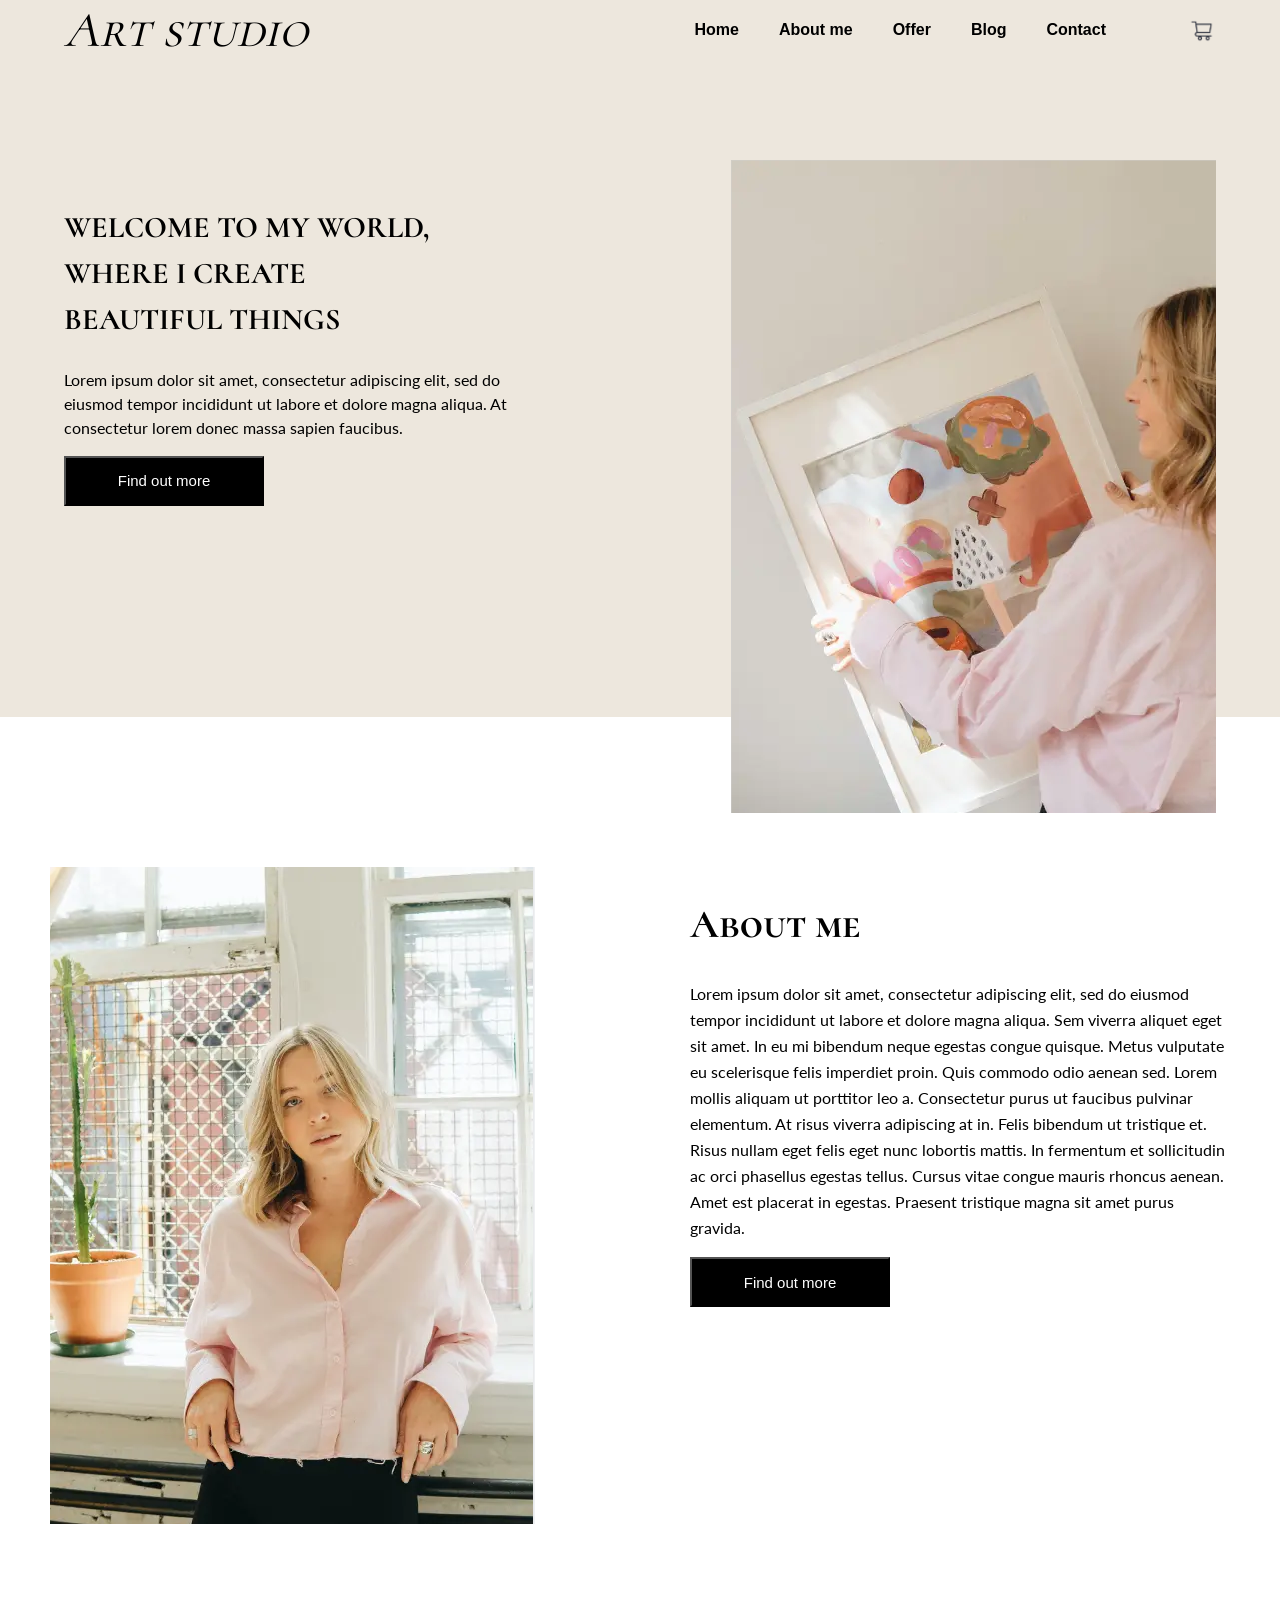
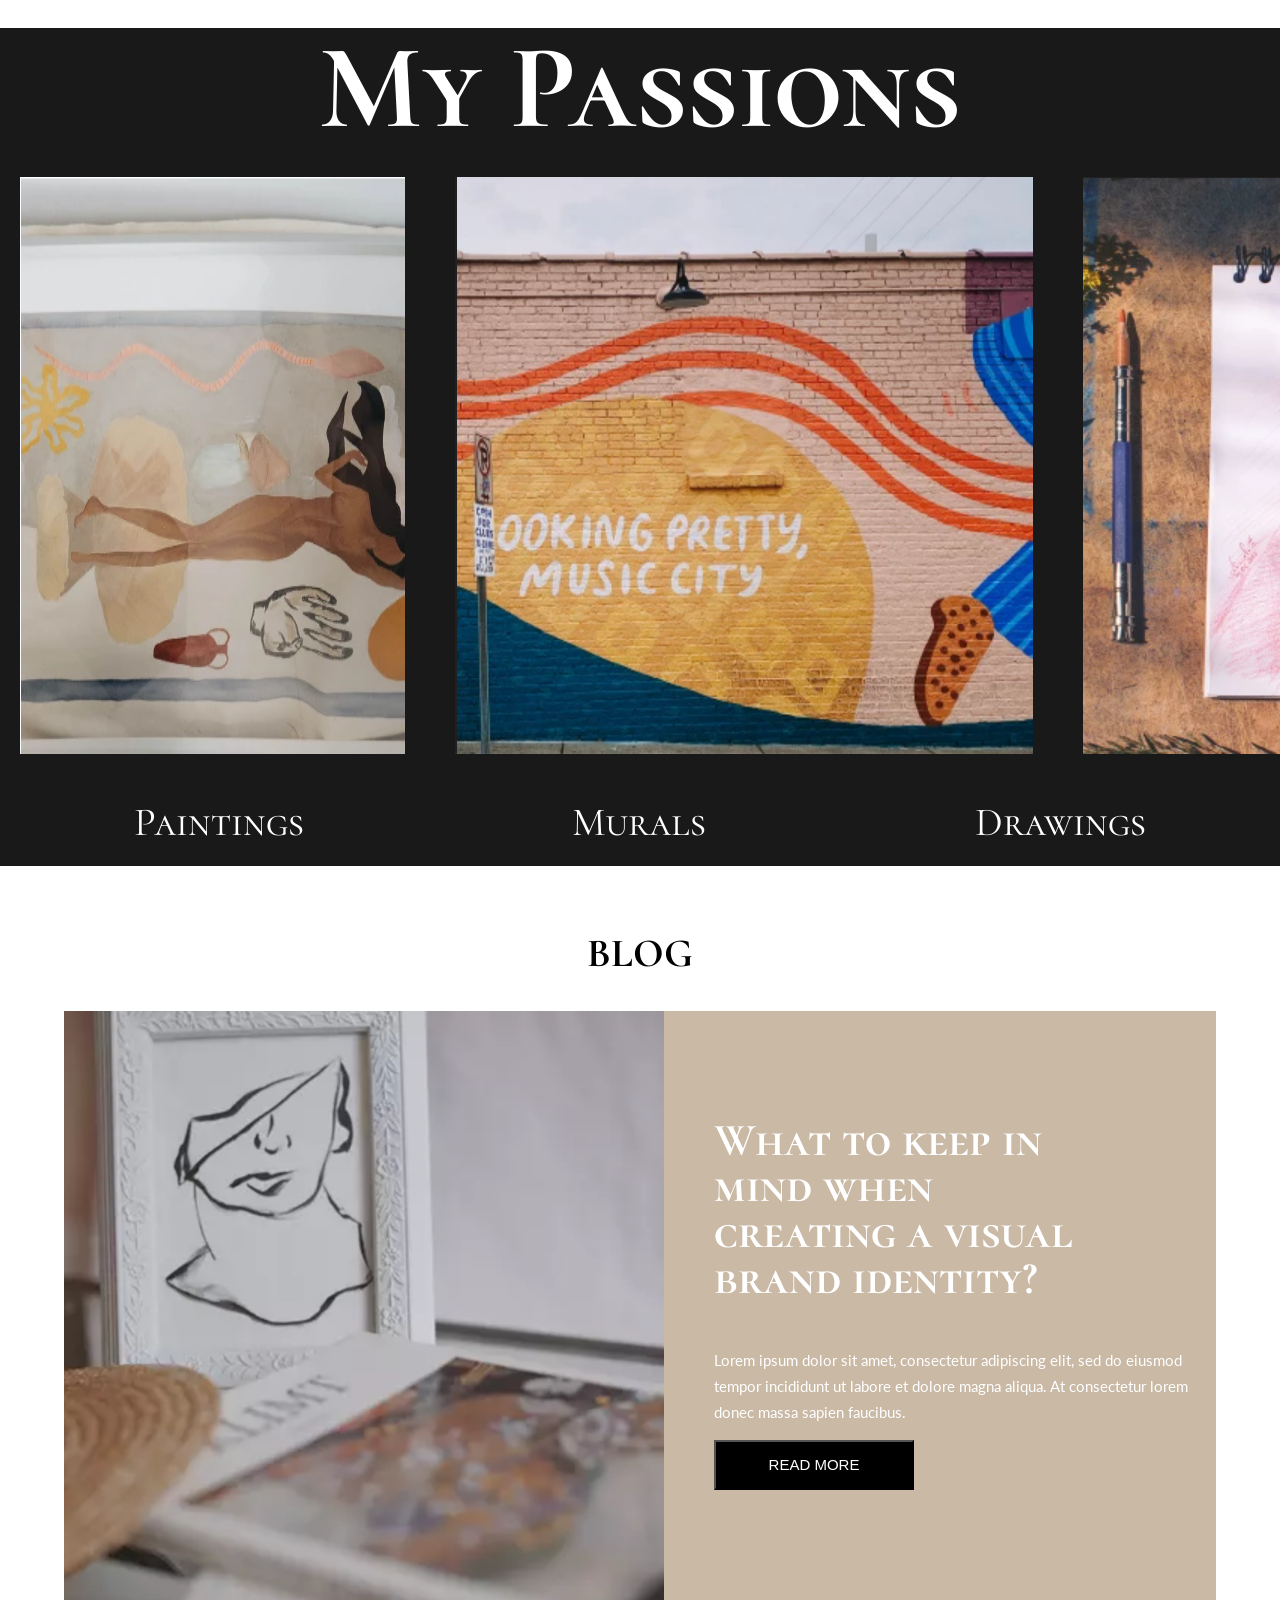
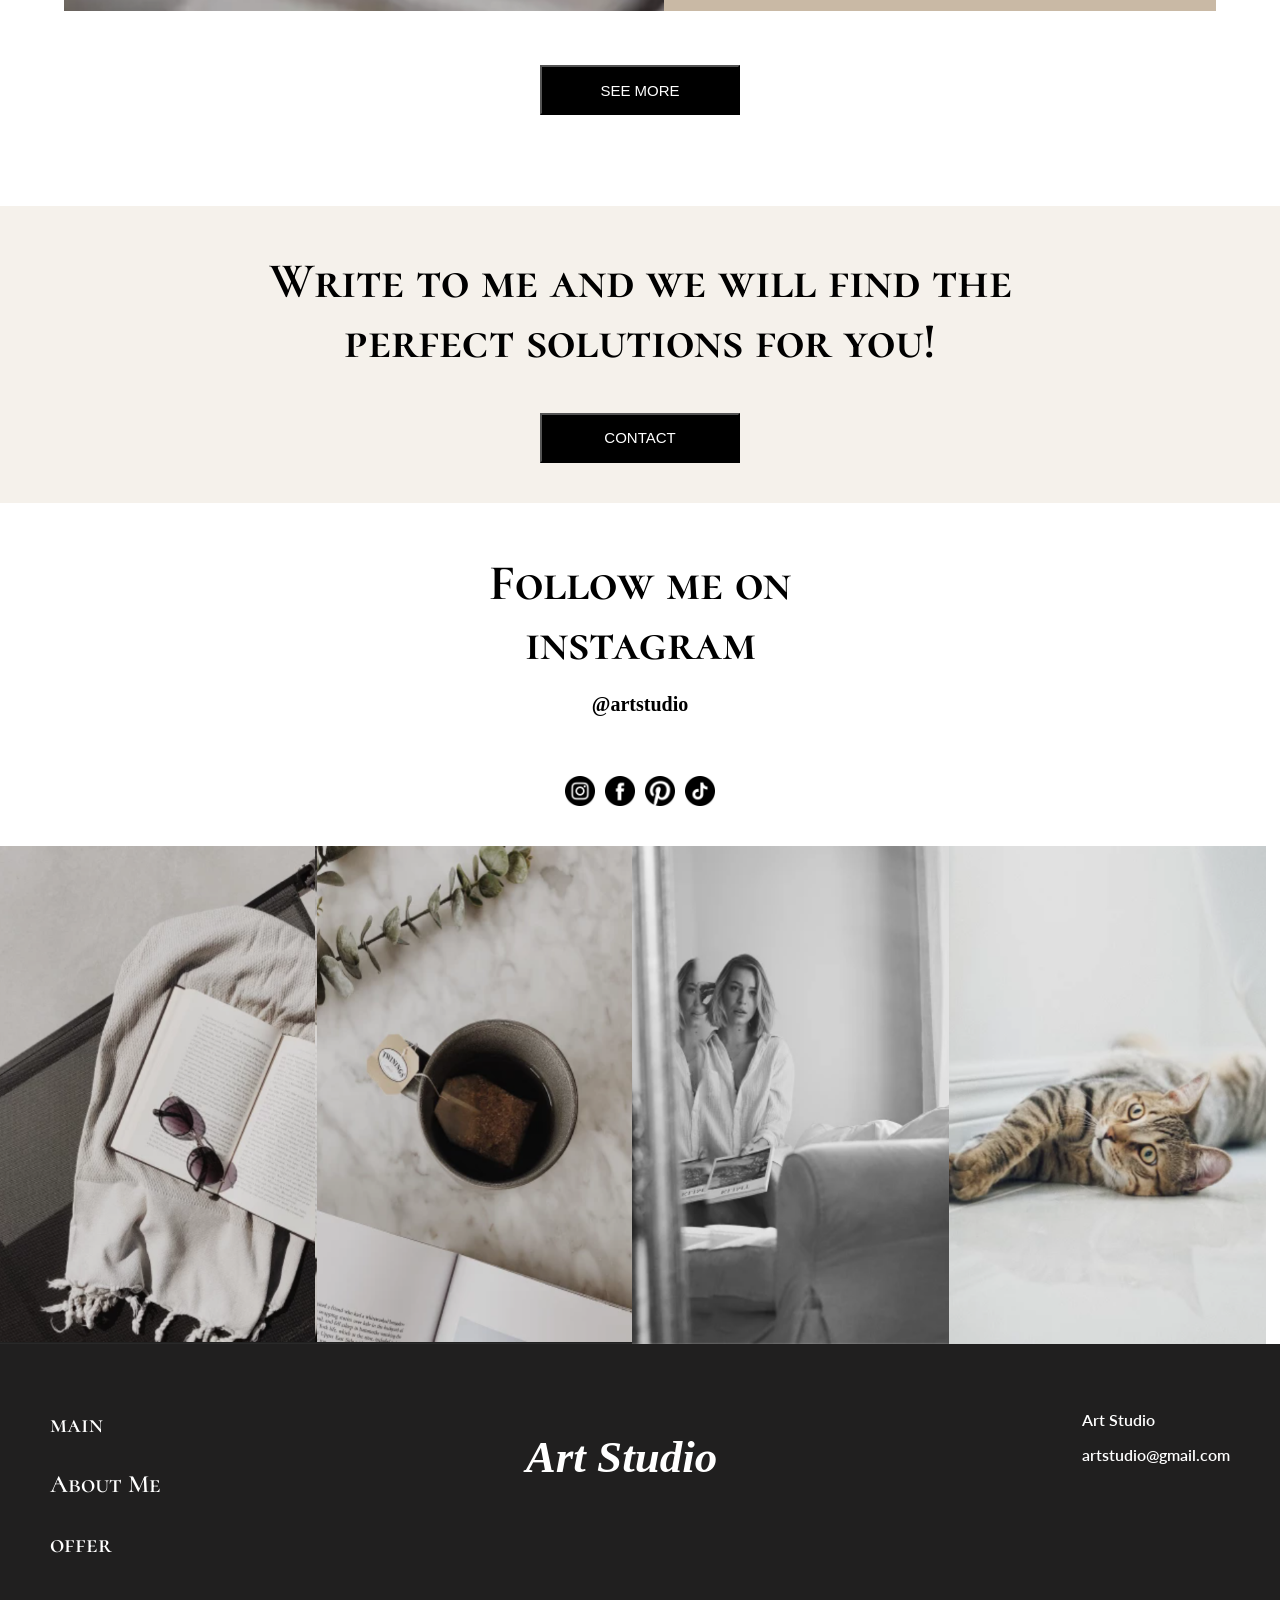
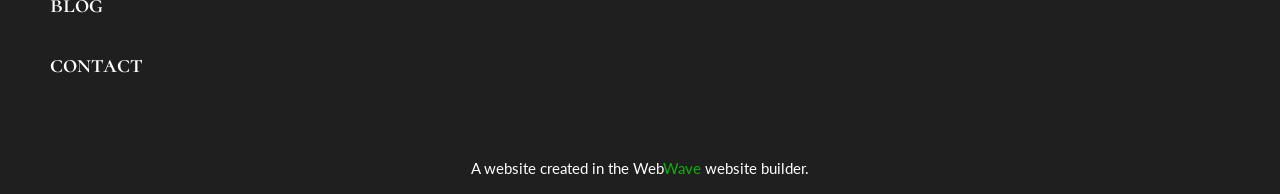
==== index.html @ 412e18c3 "first commit" ====
<!DOCTYPE html>
<html lang="en">
    <head>
        <meta charset="UTF-8">
        <meta name="viewport" content="width=device-width, initial-scale=1.0">
        <link rel="stylesheet" href="./style.css">
        <link rel="preconnect" href="https://fonts.googleapis.com">
        <link rel="preconnect" href="https://fonts.gstatic.com" crossorigin>
        <link href="https://fonts.googleapis.com/css2?family=Cormorant+SC:wght@300;400;500;600;700&family=Lato:ital,wght@0,100;0,300;0,400;0,700;0,900;1,100;1,300;1,400;1,700;1,900&family=Libre+Baskerville:ital,wght@0,400..700;1,400..700&family=Roboto:ital,wght@0,100..900;1,100..900&family=Story+Script&display=swap" rel="stylesheet">
        <link rel="preconnect" href="https://fonts.googleapis.com">
        <title>ArtStudio.com</title>
        
    </head>
    <body>
        <nav>
                    <section>
            <div class="heading">
                <div class="art">Art studio</div>
                <div class="nav-section">
                    <a href="index.html">Home</a>
                    <a href="aboutMe.html">About me</a>
                    <a href="offer.html">Offer</a>
                    <a href="blog.html">Blog</a>
                    <a href="contact.html">Contact</a>
                    <img src="images/cart-icon.png" alt="cart">
                </div>
            </div>
        </section>

        <section class="introduction">
            <div class="intro-heading">
                <h2>Welcome to my world,
                where I create <br>
                beautiful things</h2>
                <p>Lorem ipsum dolor sit amet, consectetur adipiscing elit, sed do
                eiusmod tempor incididunt ut labore et dolore magna aliqua. At
                consectetur lorem donec massa sapien faucibus.</p>
                <button>Find out more</button>
            </div>
            <div class="intro-image">
                <img src="images/Screenshot 2026-03-12 162357.png" alt="">
            </div>
        </section>
        </nav>
        
        <section class="about-session">
            <div class="aboutMe">
                <img src="images/paint-woman-two.png" alt="paint-woman-two">
            </div>
            <div class="aboutMe">
                <h2>About me</h2>
                <p>
                    Lorem ipsum dolor sit amet, consectetur adipiscing elit, sed do eiusmod tempor incididunt ut labore et dolore magna aliqua. Sem viverra aliquet eget sit amet. In eu mi bibendum neque egestas congue quisque. Metus vulputate eu scelerisque felis imperdiet proin. Quis commodo odio aenean sed. Lorem mollis aliquam ut porttitor leo a. Consectetur purus ut faucibus pulvinar elementum. At risus viverra adipiscing at in. Felis bibendum ut tristique et. Risus nullam eget felis eget nunc lobortis mattis. In fermentum et sollicitudin ac orci phasellus egestas tellus. Cursus vitae congue mauris rhoncus aenean. 
                    Amet est placerat in egestas. Praesent tristique magna sit amet purus gravida.
                </p>
                <button>Find out more</button>
            </div>
        </section>

        <section class="myPassion">
            <div class="thePassion">
                <h2>My Passions</h2>
            </div>
            <div class="theImages">
                <img src="images/Painting.png" alt="Painting">
                <img src="images/murales.png" alt="Murales">
                <img src="images/drawings.png" alt="Drawings">
            </div>
            <div class="theNames">
                <p>Paintings</p>
                <p>Murals</p>
                <p>Drawings</p>
            </div>
        </section>
        
        <section class="blog">
            <h2>BLOG</h2>
            <div class="blog-sec">
                
                <div>
                    <img src="images/blogImg.png" alt="Blog images">
                </div>

                <div class="blog-text">
                    <h3>
                        What to keep in <br>mind when <br>
                        creating a visual <br> brand identity?
                    </h3>

                    <p>
                        Lorem ipsum dolor sit amet, consectetur adipiscing elit, sed do eiusmod tempor incididunt ut labore et dolore magna aliqua. 
                        At consectetur lorem donec massa sapien faucibus.
                    </p>

                    <button>READ MORE</button>
                </div>
            </div>

            <button id="btn">SEE MORE</button>
        </section>


        <section class="contact">
            <div class="contact-text">
                <h2>
                    Write to me and we will
                     find the <br> perfect solutions for you!
                </h2>
                <button>CONTACT</button>
            </div>
        </section>

        <section class="follow">
            <div class="follow-cont">
                <h3>
                    Follow me on <br> instagram
                </h3>
                <p>
                    @artstudio
                </p>
                <div class="follow-img">
                    <img src="images/instagram.png" alt="Instagram">
                    <img src="images/facebook.png" alt="Facebook">
                    <img src="images/pinterest-round-logo.png" alt="Pinterest">
                    <img src="images/tiktok.png" alt="TikTok">
                </div>
            </div>
        </section>

        <section class="just-img">
            <div class="the-img">
                <img src="images/glass.png" alt="Glasses" id="glass">
                <img src="images/coffee.png" alt="Coffe" id="coffee">
                <img src="images/mirroWoman.png" alt="Mirro woman" id="mirroWoman">
                <img src="images/cat.png" alt="cat" id="cat">
            </div>
        </section>

        <section class="last">
           <div class="last-sec">
                <div class="last-sec-link">
                    <a href="index.html">main</a><br>
                    <a href="aboutMe.html">About Me</a><br>
                    <a href="offer.html">offer</a><br>
                    <a href="blog.html">blog</a><br>
                    <a href="contact.html">contact</a><br>
                </div>

                <div class="art">
                    <h1>Art Studio</h1>
                </div>

                <div class="artStudio">
                    <p>Art Studio</p>
                    <p>artstudio@gmail.com</p>
                </div>
           </div>
            <footer>
                <p>A website created in the Web<span>Wave</span> website builder.</p>
            </footer>
        </section>
    </body>
</html>
---- style.css ----
body{
    margin: 0%;
    
}

nav{
background-color: rgb(237, 231, 221);
}
.heading{
    
    display: flex;
    justify-content: space-between;
    align-items: center;
    width: 90%;
    margin-left: auto;
    margin-right: auto;

}

.heading .art{
    font-size: 50px;
    font-family: "Cormorant SC", serif;
    font-style: italic;
}

.nav-section {
    display: flex;
    gap: 40px;
}

.nav-section a{
    text-decoration: none;
    color: black;
    font-weight: 600;
    font-family: Arial, Helvetica, sans-serif;
    align-content: center;
    
}


.heading img{
    max-width: 30px;
    margin-left: 40px;
}


/*INTRODUCTION SESSION*/

.introduction{
    position: relative;
    top: 100px;
    display: flex;
    width: 90%;
    margin-left: auto;
    margin-right: auto;
    justify-content: space-between;
    gap: 50px;
}

.intro-heading{
    margin-top: 20px;
    max-width: 450px;
    flex-shrink: 0;

}
.intro-heading h2{
    font-family: "Cormorant SC", serif;
    text-transform: uppercase;
    font-size: 30px;
    line-height: 46px;
}

.intro-heading p{
    line-height: 24px;
    font-family: "Lato", sans-serif;
}

button{
    background-color: black;
    color: white;
    height: 50px;
    width: 200px;
    font-size: 15px;
}

button:hover{
    background-color: rgb(38, 36, 36);
}


/*About Session*/
.about-session{
    display: flex;
    background-color: white;
    padding-top: 150px;
    gap: 100px;
    padding-bottom: 100px;
    padding-left: 50px;
    padding-right: 50px;
}

.aboutMe{
    width: 550px;
}

.aboutMe h2{
    font-family: "Cormorant SC", serif;
    font-size: 40px;
}
.aboutMe p{
    font-family: "Lato", sans-serif;
    line-height: 26px;
}

.aboutMe-Img{
    padding-left: 50px;
}

/*MY PASSION SESSION*/

.myPassion{
    background-color: rgb(25, 25, 25);
    color: white;
    margin-top: -100px;
}

.thePassion > h2{
    text-align: center;
    font-family: "Cormorant SC", serif;
    font-size: 120px;
    line-height: 120px;
}

.theImages{
    display: inline-flex;
    gap: 10px;
    margin-top: -70px;
}


.theImages > img{
    width: 100%;
    padding-left: 20px;
    padding-right: 20px;
}

.theNames{
    display: flex;
    font-family: "Cormorant SC", serif;
    justify-content: space-around;
    font-size: 40px;
}

.theNames > p{
    align-items: space-around;
}

/*BLOG SESSION*/

.blog{
    background-color: white;
    margin-top: -20px;
    padding-top: 30px;
    padding-bottom: 50px;
}

.blog > h2{
    font-family: "Cormorant SC", serif;
    font-size: 40px;
    text-align: center;
}

.blog-sec{
    display: flex;
    justify-content: space-between;
    width: 90%;
    margin-left: auto;
    margin-right: auto;
}

.blog-sec img{
    height: 600px;
    width: 600px;

}

.blog-text{
    background-color: rgb(201, 185, 165);
    color: white;
    padding-left: 50px;
    padding-top: 60px;
    height:540px;
}

.blog-text h3{
    font-size: 46px;
    font-family: "Cormorant SC", serif;
    line-height: 46px;
}

.blog-text p{
    font-family:"Lato", sans-serif ;
    font-size: 15px;
    line-height: 26px;
}
#btn{
    display: flex;
    justify-content: center;
margin-left: auto;
margin-right: auto;
margin-top: 50px;
padding-top: 15px;
}

/*CONTACT*/

.contact{
   background-color:  rgb(245, 241, 235);
   text-align: center;
}

.contact-text > h2{
    padding-top: 45px;
    
    font-family: "Cormorant SC", serif;
    font-size: 50px;
}

.contact-text button{
margin-bottom: 40px;
}

/*FOLLOW SESSION*/

.follow{
text-align: center;
}

.follow-cont h3{
    font-size: 50px;
    font-family: "Cormorant SC", serif;
    margin-bottom: 10px;
}

.follow-cont p{
    font-size: 20px;
    font-weight: 600;
    margin-bottom: 60px;
}
.follow-img{
display: flex;
justify-content: center;
gap: 10px;
}

.follow-img > img{
    width: 30px;
    padding-bottom: 40px;
}

/*IMAGE PREVIEW*/

.just-img{
    display: flex;
    overflow: hidden;
}

.the-img > img{
    width: 317px;
    height: 500px;
    margin: -2px;
    overflow: hidden;
    transition: 1s;
}

#glass:hover  {
    transform:scale(1.05);
    overflow: hidden;
}

 #coffee:hover {
    transform:scale(1.05);
    overflow: hidden;
}

#mirroWoman:hover  {
    transform:scale(1.05);
    overflow: hidden;
}

#cat:hover  {
    transform:scale(1.05);
    overflow: hidden;
}

/*LAST SESSION*/

.last{
    margin-top: -2px;
    background-color: rgb(32, 31, 31);
    color: white;
    height: 400px;
    padding-top: 50px;
    width: 100%;
}

.last-sec{
    display: flex;
    justify-content: space-between;
    padding-left: 50px;
    padding-right: 50px;
}

.last-sec-link > a{
    text-decoration: none;
    color: white;
    font-family: "Cormorant SC", serif;
    line-height: 60px;
    font-size: 25px;
    font-weight: 600;

}

.art{
    font-style: italic;
    font-size: 30px;
}

.artStudio >  p{
    font-family: "Lato", sans-serif;
    font-weight: 600;
}

footer{
    margin-top: 50px;
    font-family: "Lato", sans-serif;
    display: flex;
    justify-content: center;
    font-size: 15px;
    margin-bottom: 10px;
}

span{
    color: rgb(5, 180, 5);
}
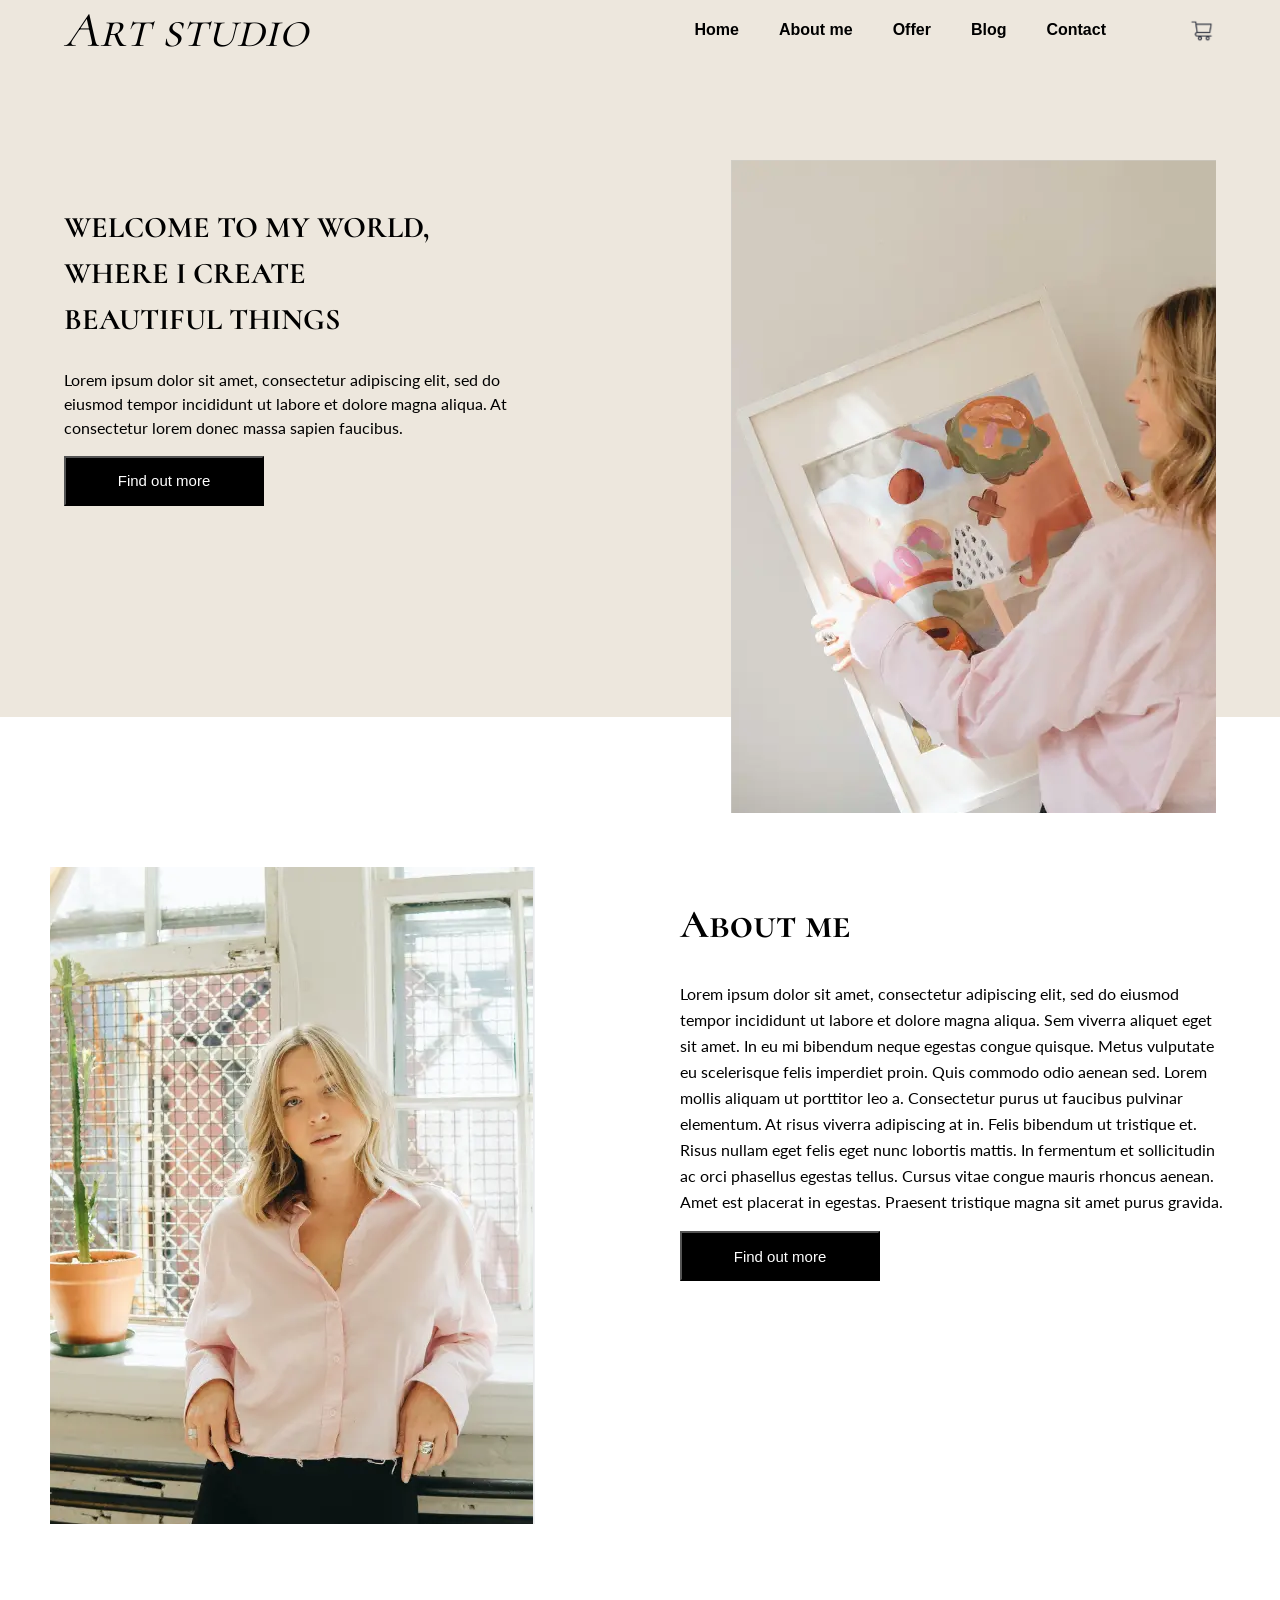
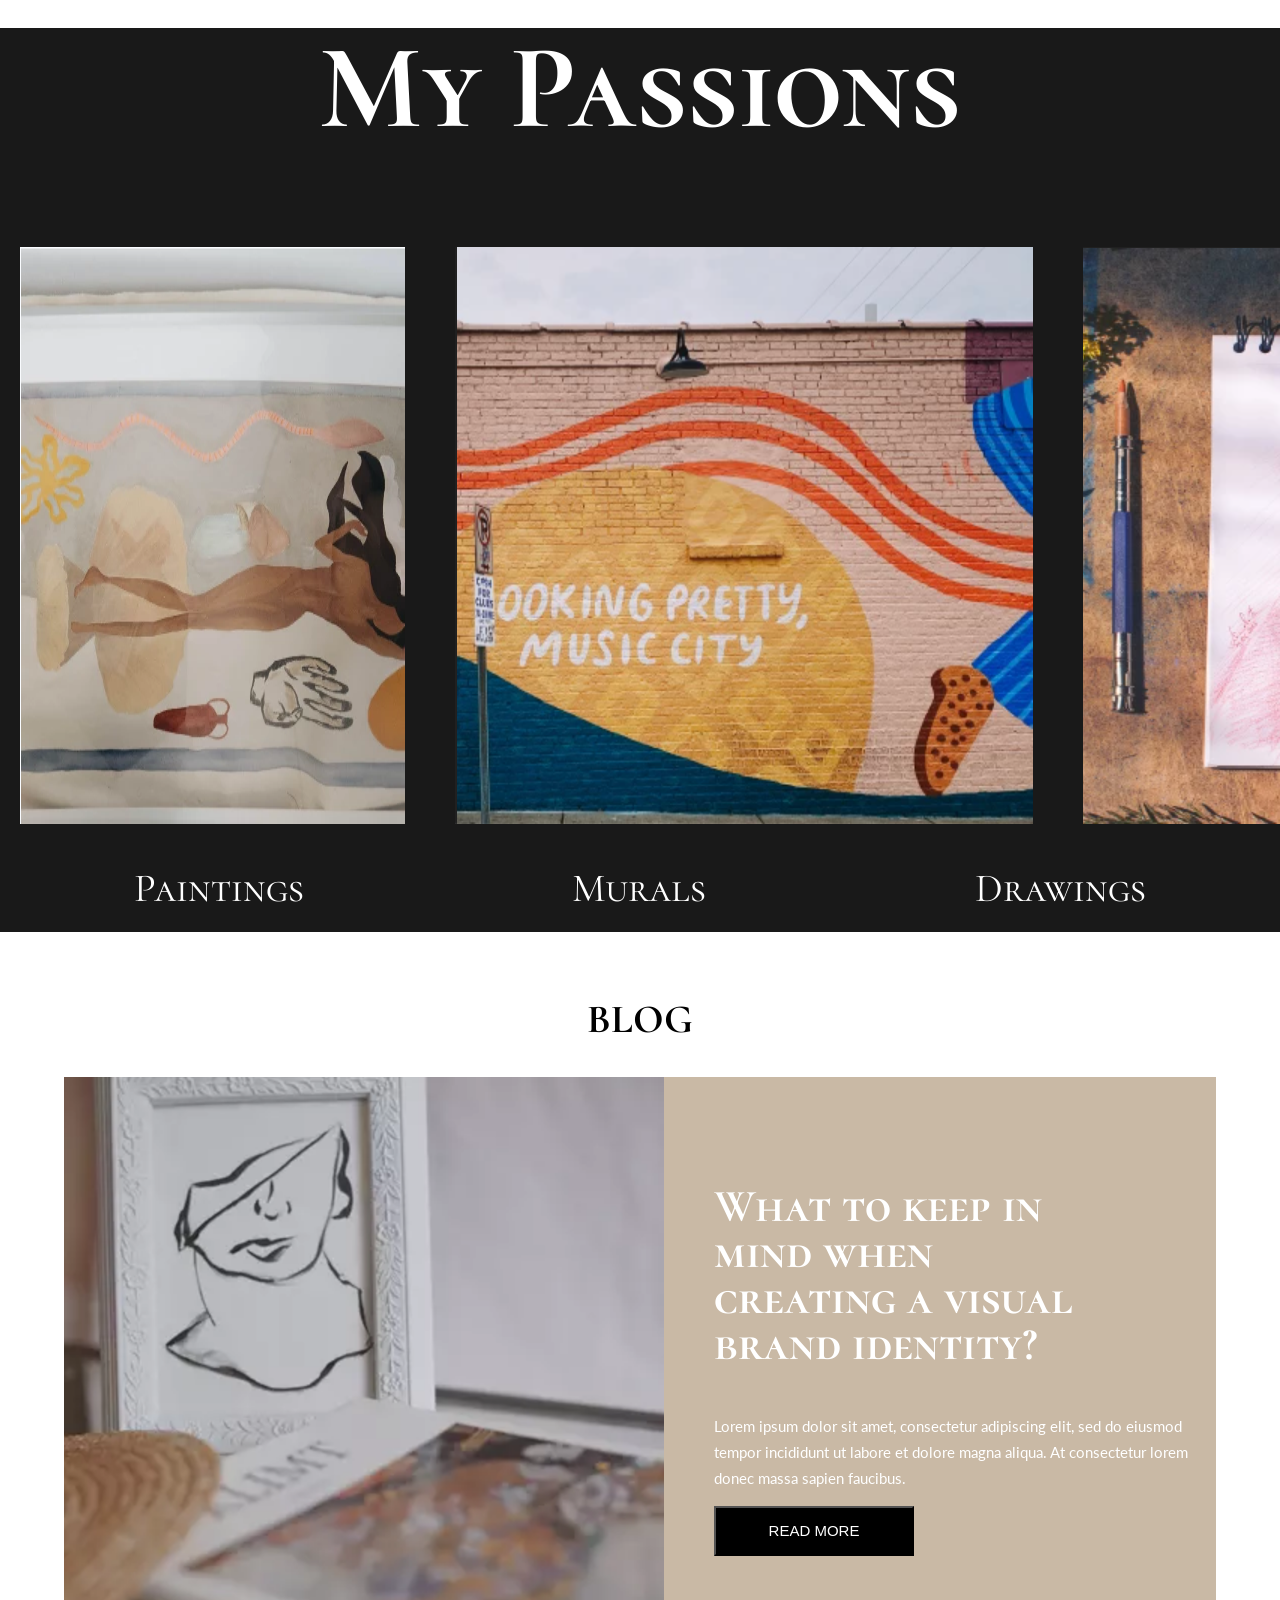
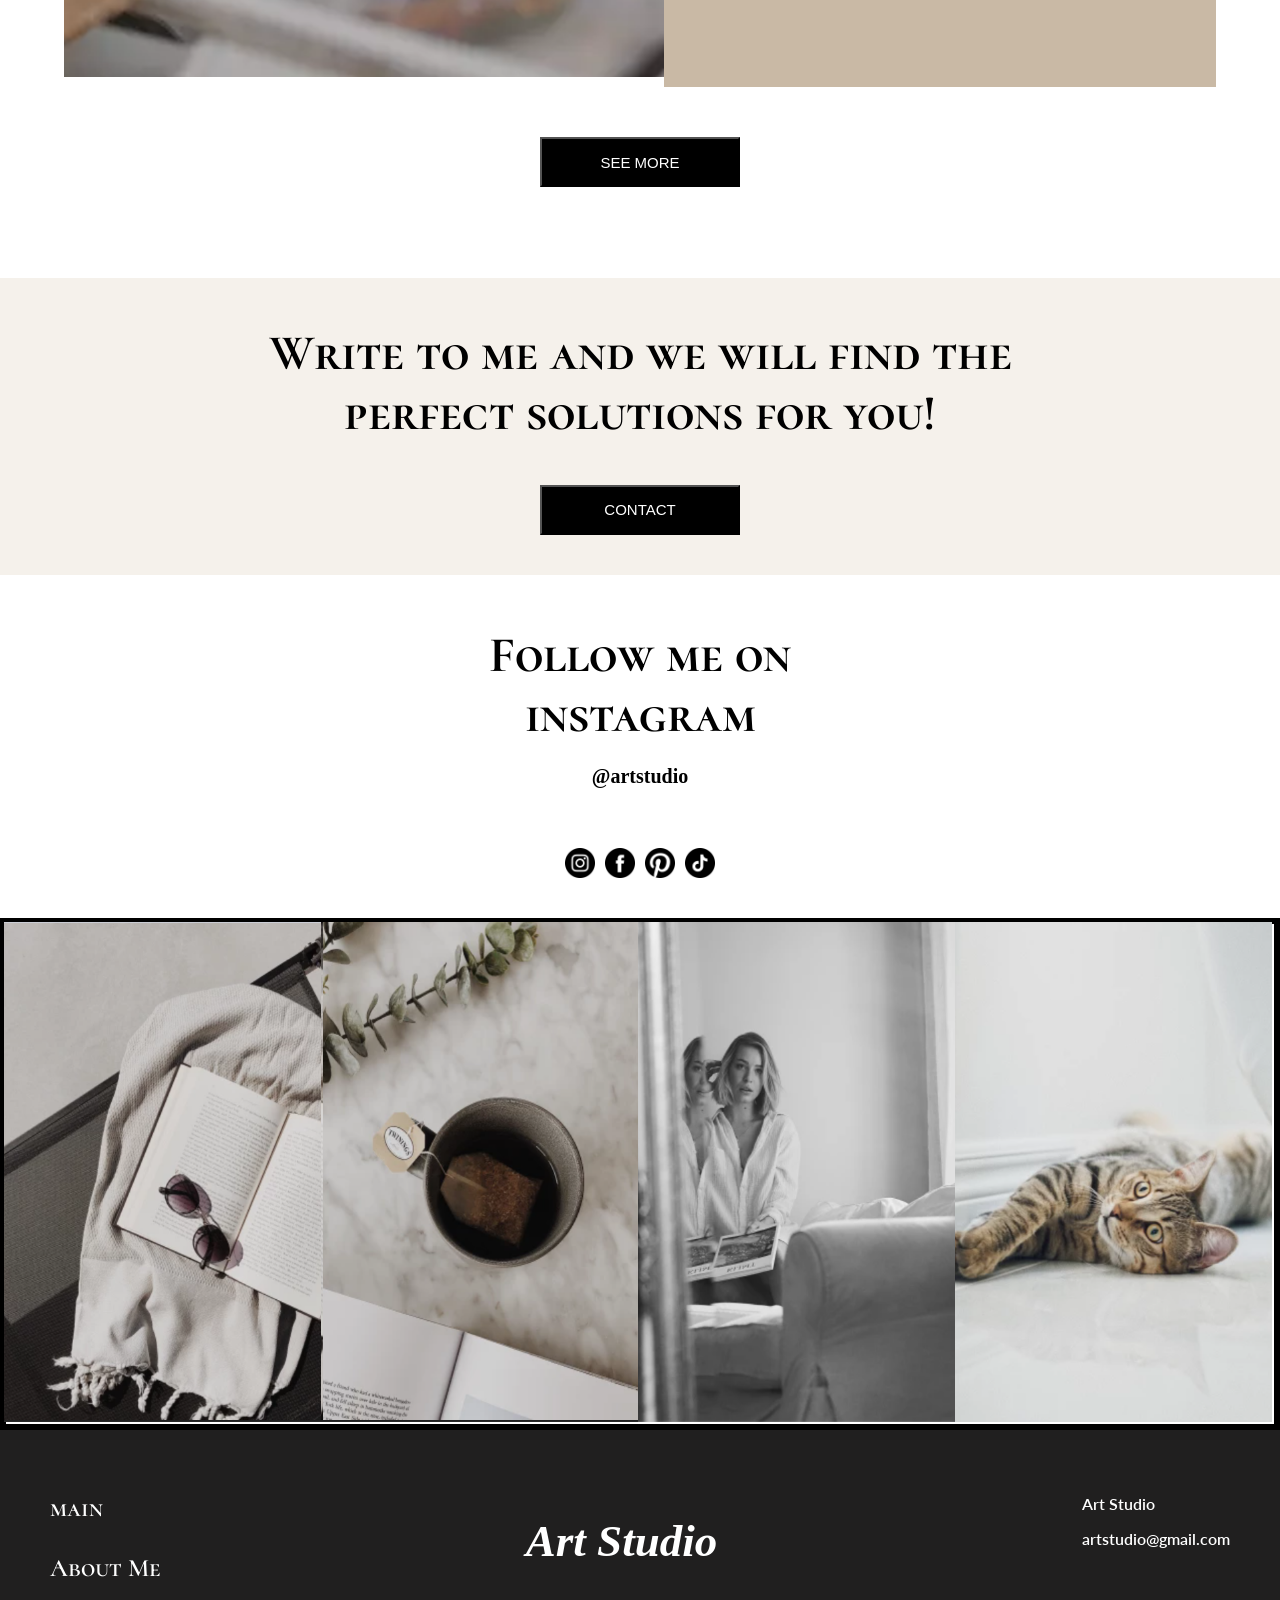
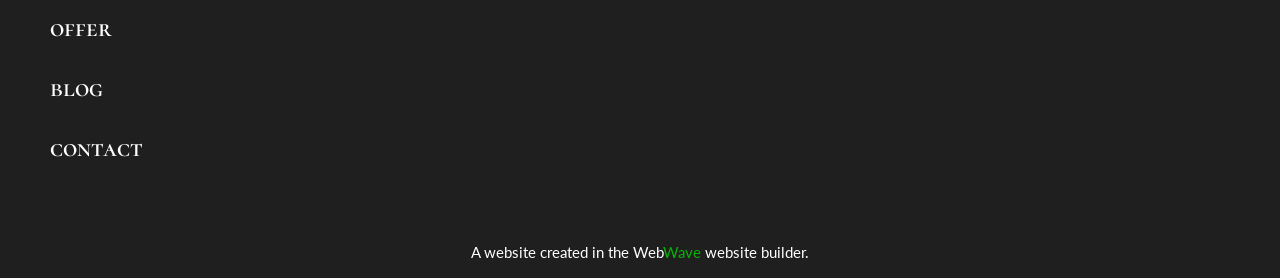
==== commit d1d32d34: "changes to flex" ====
--- a/index.html
+++ b/index.html
@@ -13,7 +13,7 @@
     </head>
     <body>
         <nav>
-                    <section>
+            <section>
             <div class="heading">
                 <div class="art">Art studio</div>
                 <div class="nav-section">
--- a/style.css
+++ b/style.css
@@ -1,13 +1,14 @@
 body{
     margin: 0%;
-    
+    height: 100vh;
 }
 
 nav{
 background-color: rgb(237, 231, 221);
+background-size: cover;
 }
 .heading{
-    
+    flex: 1;
     display: flex;
     justify-content: space-between;
     align-items: center;
@@ -91,9 +92,9 @@
 /*About Session*/
 .about-session{
     display: flex;
+    justify-content: space-between;
     background-color: white;
     padding-top: 150px;
-    gap: 100px;
     padding-bottom: 100px;
     padding-left: 50px;
     padding-right: 50px;
@@ -132,9 +133,8 @@
 }
 
 .theImages{
-    display: inline-flex;
+    display: flex;
     gap: 10px;
-    margin-top: -70px;
 }
 
 
@@ -158,6 +158,7 @@
 /*BLOG SESSION*/
 
 .blog{
+    justify-content: space-between;
     background-color: white;
     margin-top: -20px;
     padding-top: 30px;
@@ -172,7 +173,7 @@
 
 .blog-sec{
     display: flex;
-    justify-content: space-between;
+    justify-content: space-around;
     width: 90%;
     margin-left: auto;
     margin-right: auto;
@@ -187,9 +188,9 @@
 .blog-text{
     background-color: rgb(201, 185, 165);
     color: white;
+    padding-top: 60px;
     padding-left: 50px;
-    padding-top: 60px;
-    height:540px;
+    height: 550px;
 }
 
 .blog-text h3{
@@ -206,10 +207,10 @@
 #btn{
     display: flex;
     justify-content: center;
-margin-left: auto;
-margin-right: auto;
-margin-top: 50px;
-padding-top: 15px;
+    margin-left: auto;
+    margin-right: auto;
+    margin-top: 50px;
+    padding-top: 15px;
 }
 
 /*CONTACT*/
@@ -262,11 +263,18 @@
 
 .just-img{
     display: flex;
-    overflow: hidden;
+    justify-content: center;
+    
+}
+
+.the-img{
+    border: 6px solid black;
+    width: 100%;
 }
 
 .the-img > img{
-    width: 317px;
+    
+    width: 25%;
     height: 500px;
     margin: -2px;
     overflow: hidden;
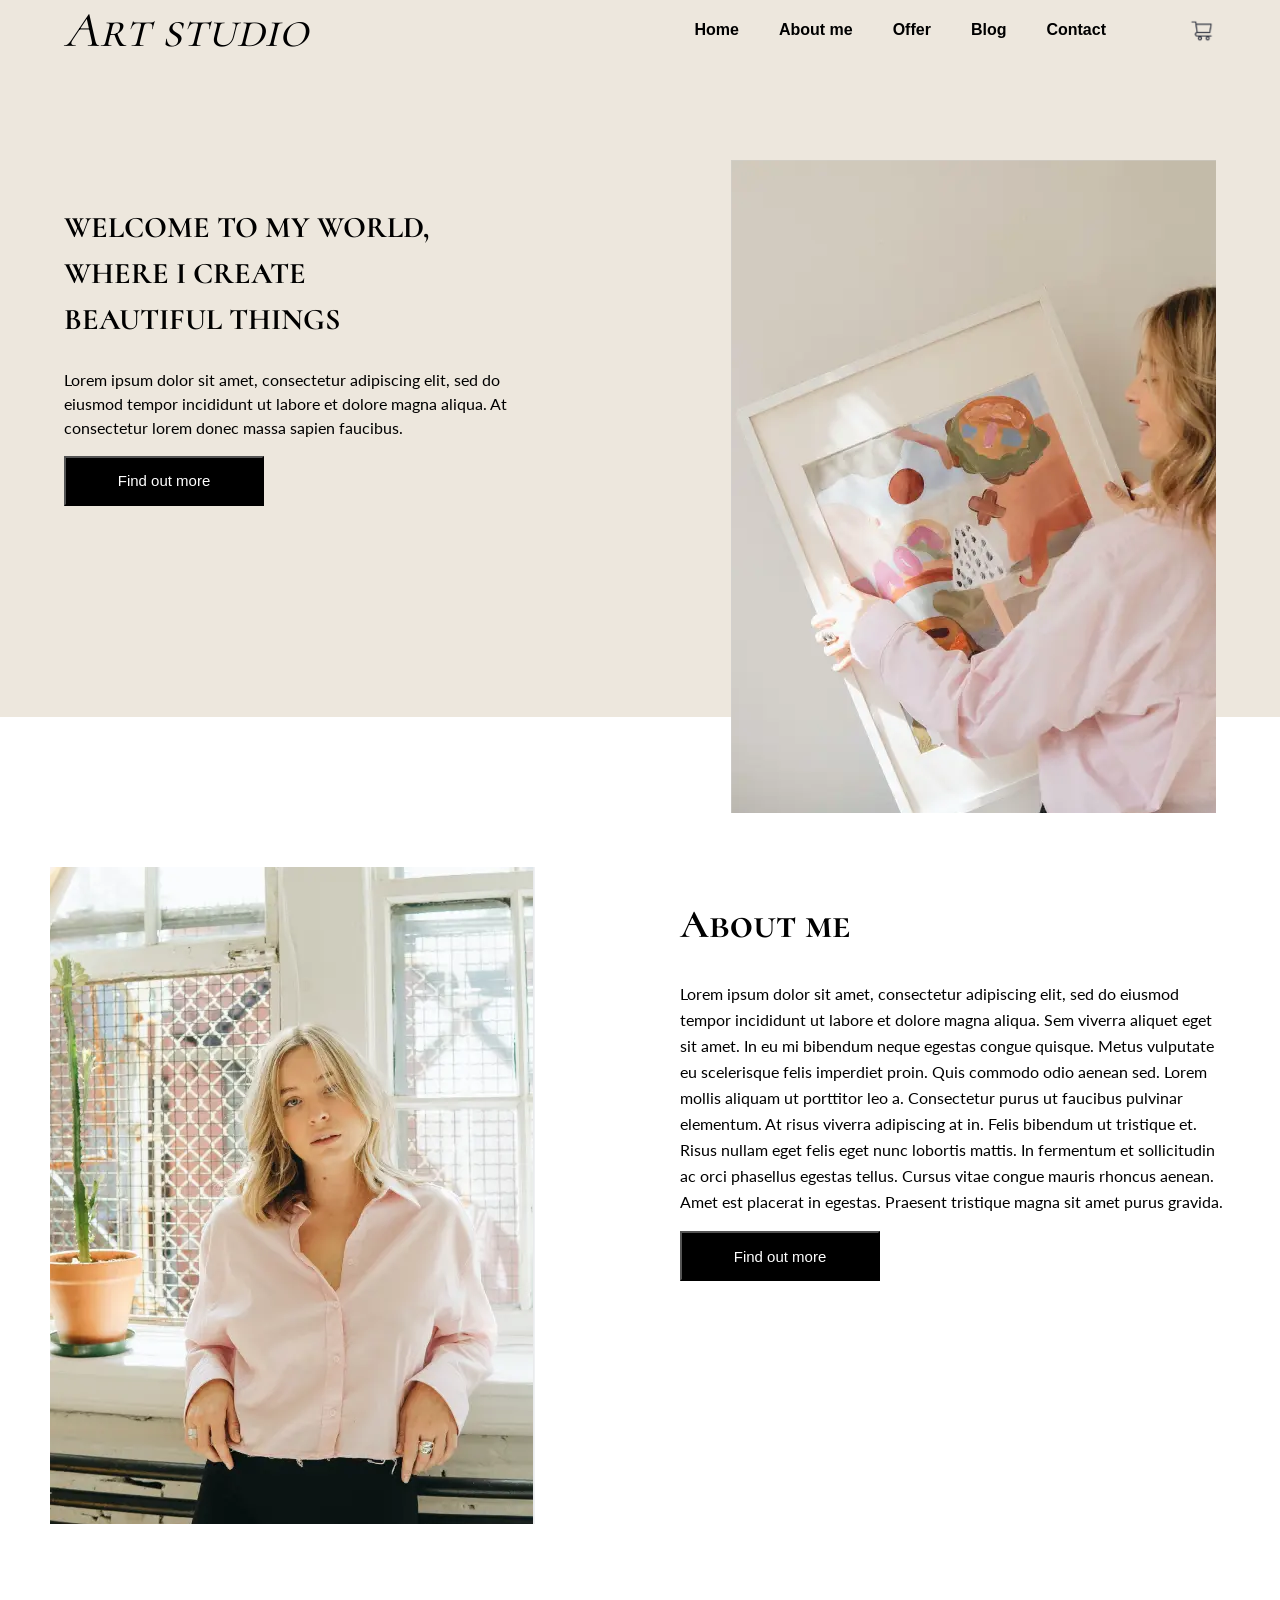
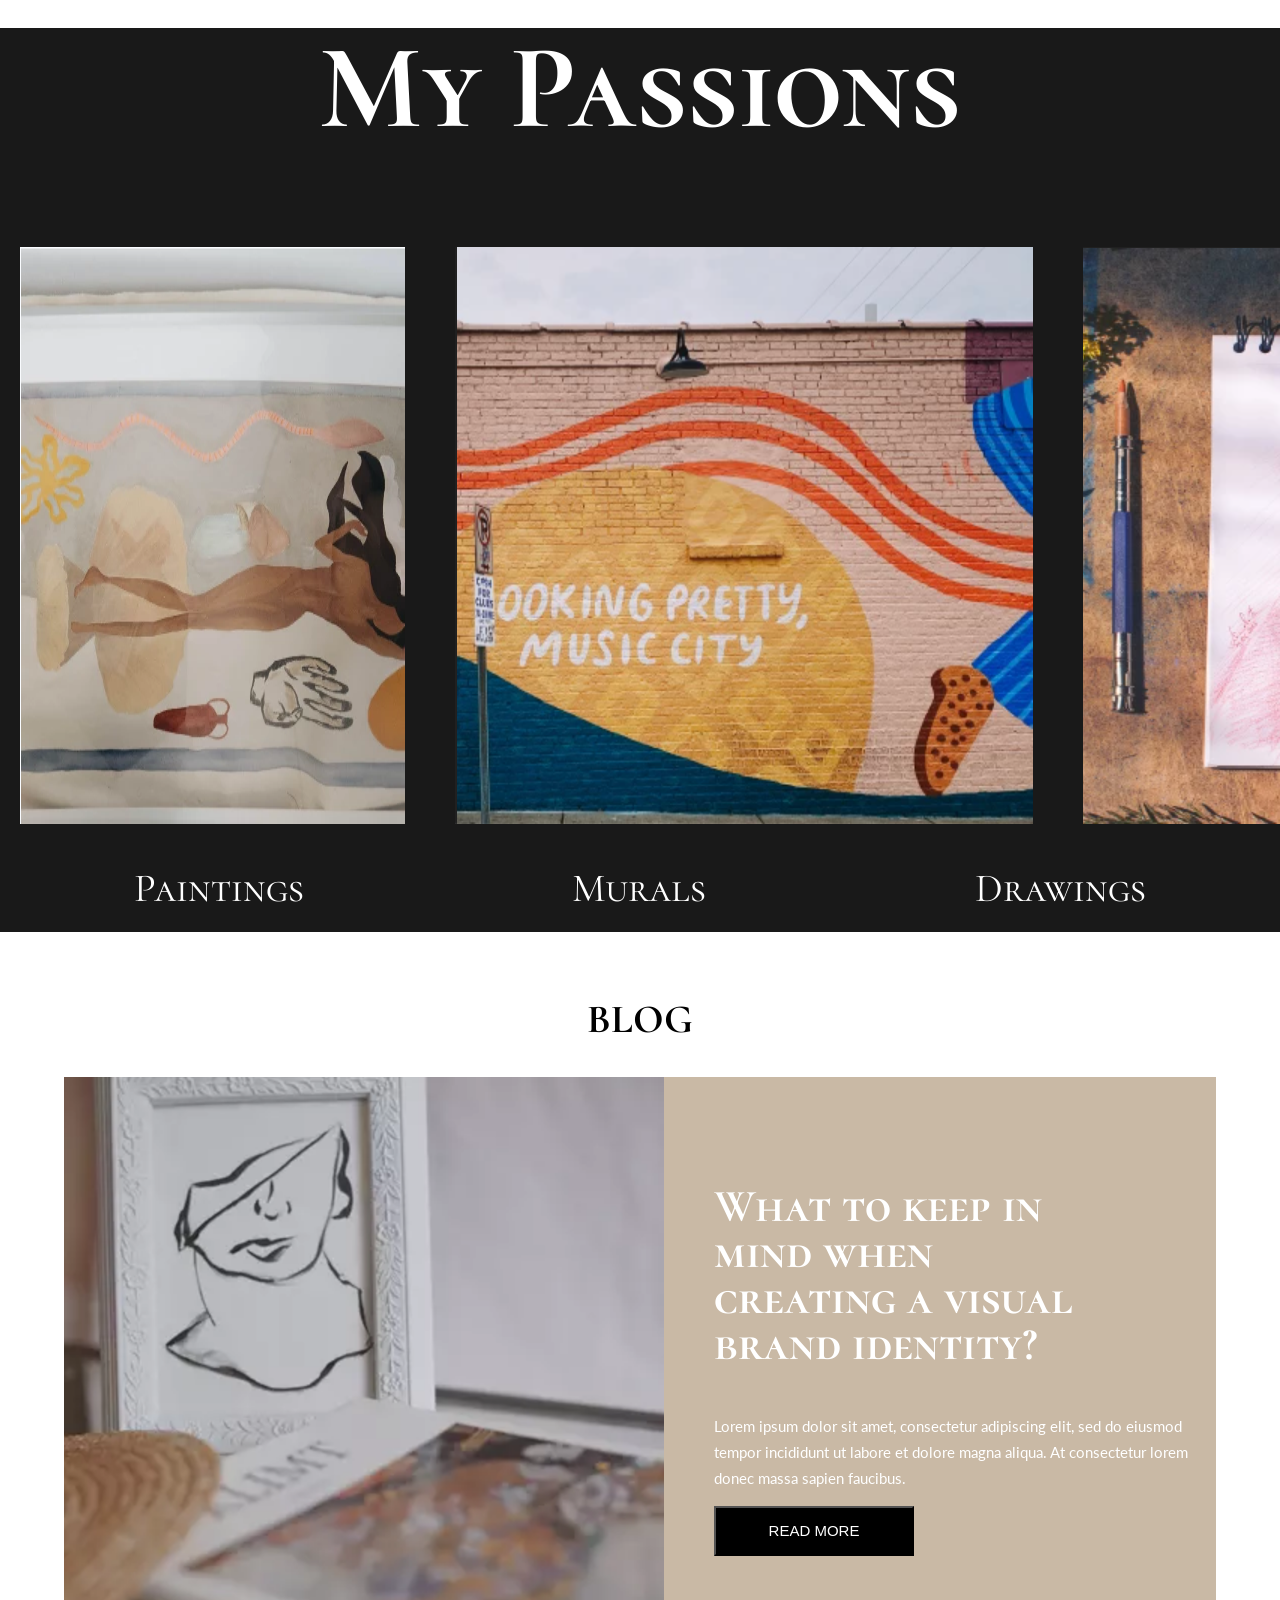
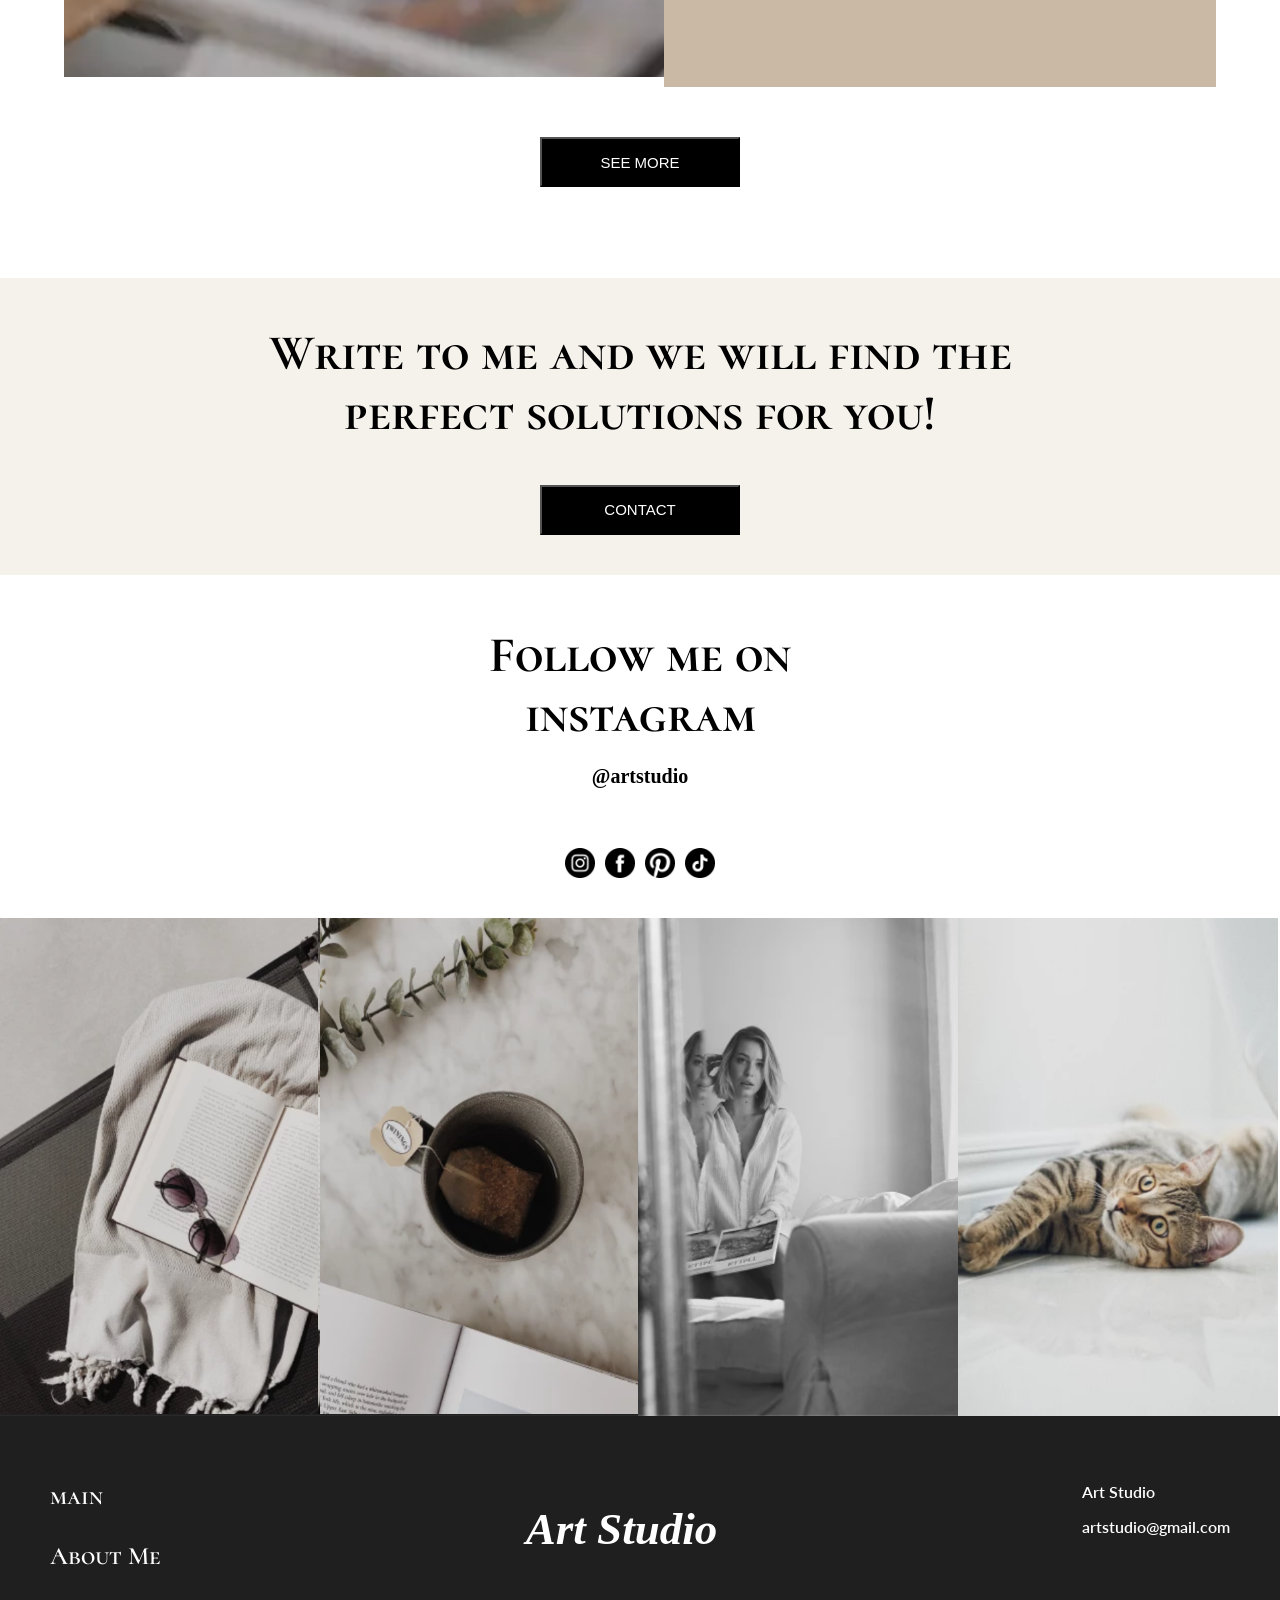
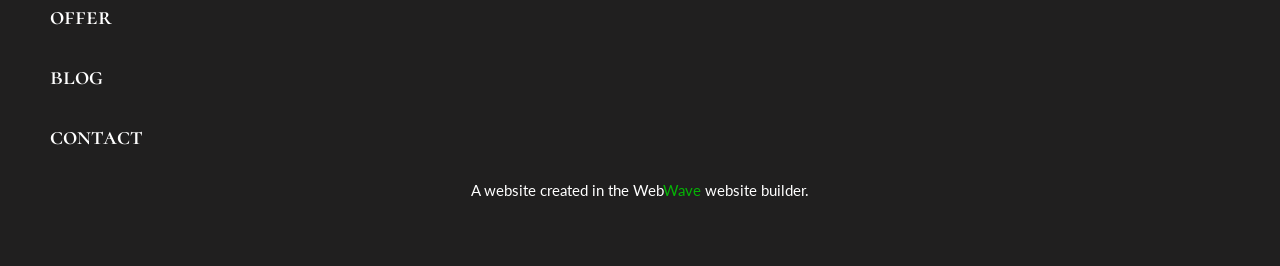
==== commit 2f69e775: "Update on responsiveness to different screen size" ====
--- a/index.html
+++ b/index.html
@@ -12,7 +12,8 @@
         
     </head>
     <body>
-        <nav>
+        <section class="theArtStudio">
+            <nav>
             <section>
             <div class="heading">
                 <div class="art">Art studio</div>
@@ -135,6 +136,7 @@
                 <img src="images/cat.png" alt="cat" id="cat">
             </div>
         </section>
+        </section>
 
         <section class="last">
            <div class="last-sec">
--- a/style.css
+++ b/style.css
@@ -3,10 +3,18 @@
     height: 100vh;
 }
 
+
+.theArtStudio{
+    max-width: 1400px;
+    margin: 0 auto;
+}
 nav{
 background-color: rgb(237, 231, 221);
 background-size: cover;
-}
+max-width: 1400px;
+
+}
+
 .heading{
     flex: 1;
     display: flex;
@@ -56,14 +64,15 @@
     margin-right: auto;
     justify-content: space-between;
     gap: 50px;
+    
 }
 
 .intro-heading{
     margin-top: 20px;
     max-width: 450px;
     flex-shrink: 0;
-
-}
+}
+
 .intro-heading h2{
     font-family: "Cormorant SC", serif;
     text-transform: uppercase;
@@ -98,6 +107,7 @@
     padding-bottom: 100px;
     padding-left: 50px;
     padding-right: 50px;
+    
 }
 
 .aboutMe{
@@ -123,6 +133,7 @@
     background-color: rgb(25, 25, 25);
     color: white;
     margin-top: -100px;
+  
 }
 
 .thePassion > h2{
@@ -163,6 +174,7 @@
     margin-top: -20px;
     padding-top: 30px;
     padding-bottom: 50px;
+    
 }
 
 .blog > h2{
@@ -218,6 +230,7 @@
 .contact{
    background-color:  rgb(245, 241, 235);
    text-align: center;
+   
 }
 
 .contact-text > h2{
@@ -235,6 +248,7 @@
 
 .follow{
 text-align: center;
+max-width: 1400px;
 }
 
 .follow-cont h3{
@@ -264,16 +278,15 @@
 .just-img{
     display: flex;
     justify-content: center;
-    
 }
 
 .the-img{
-    border: 6px solid black;
     width: 100%;
+    overflow: hidden;
+    justify-content: center;
 }
 
 .the-img > img{
-    
     width: 25%;
     height: 500px;
     margin: -2px;
@@ -281,6 +294,7 @@
     transition: 1s;
 }
 
+
 #glass:hover  {
     transform:scale(1.05);
     overflow: hidden;
@@ -317,6 +331,8 @@
     justify-content: space-between;
     padding-left: 50px;
     padding-right: 50px;
+    max-width: 1400px;
+    margin: 0 auto;
 }
 
 .last-sec-link > a{
@@ -346,6 +362,12 @@
     justify-content: center;
     font-size: 15px;
     margin-bottom: 10px;
+    max-width: 1400px;
+    margin: 0 auto;
+}
+
+footer > p{
+    align-items: center;  
 }
 
 span{
